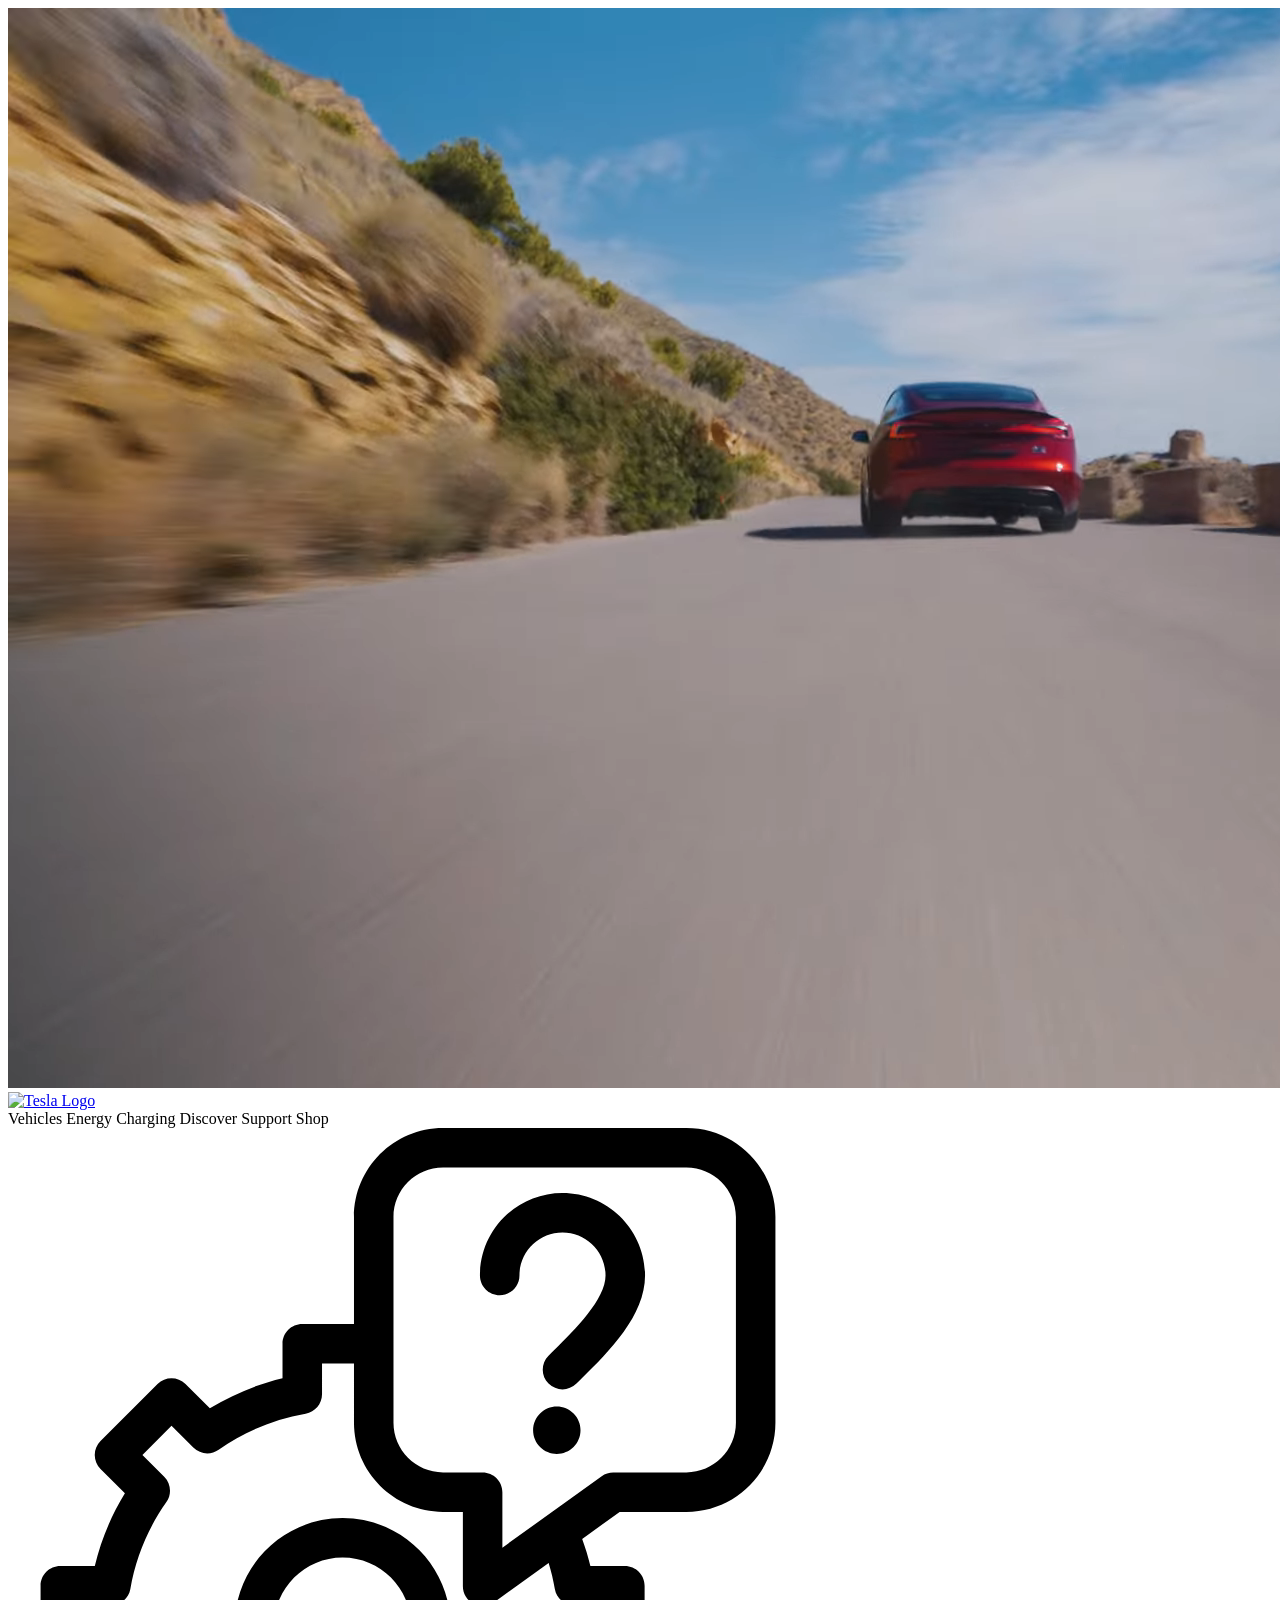
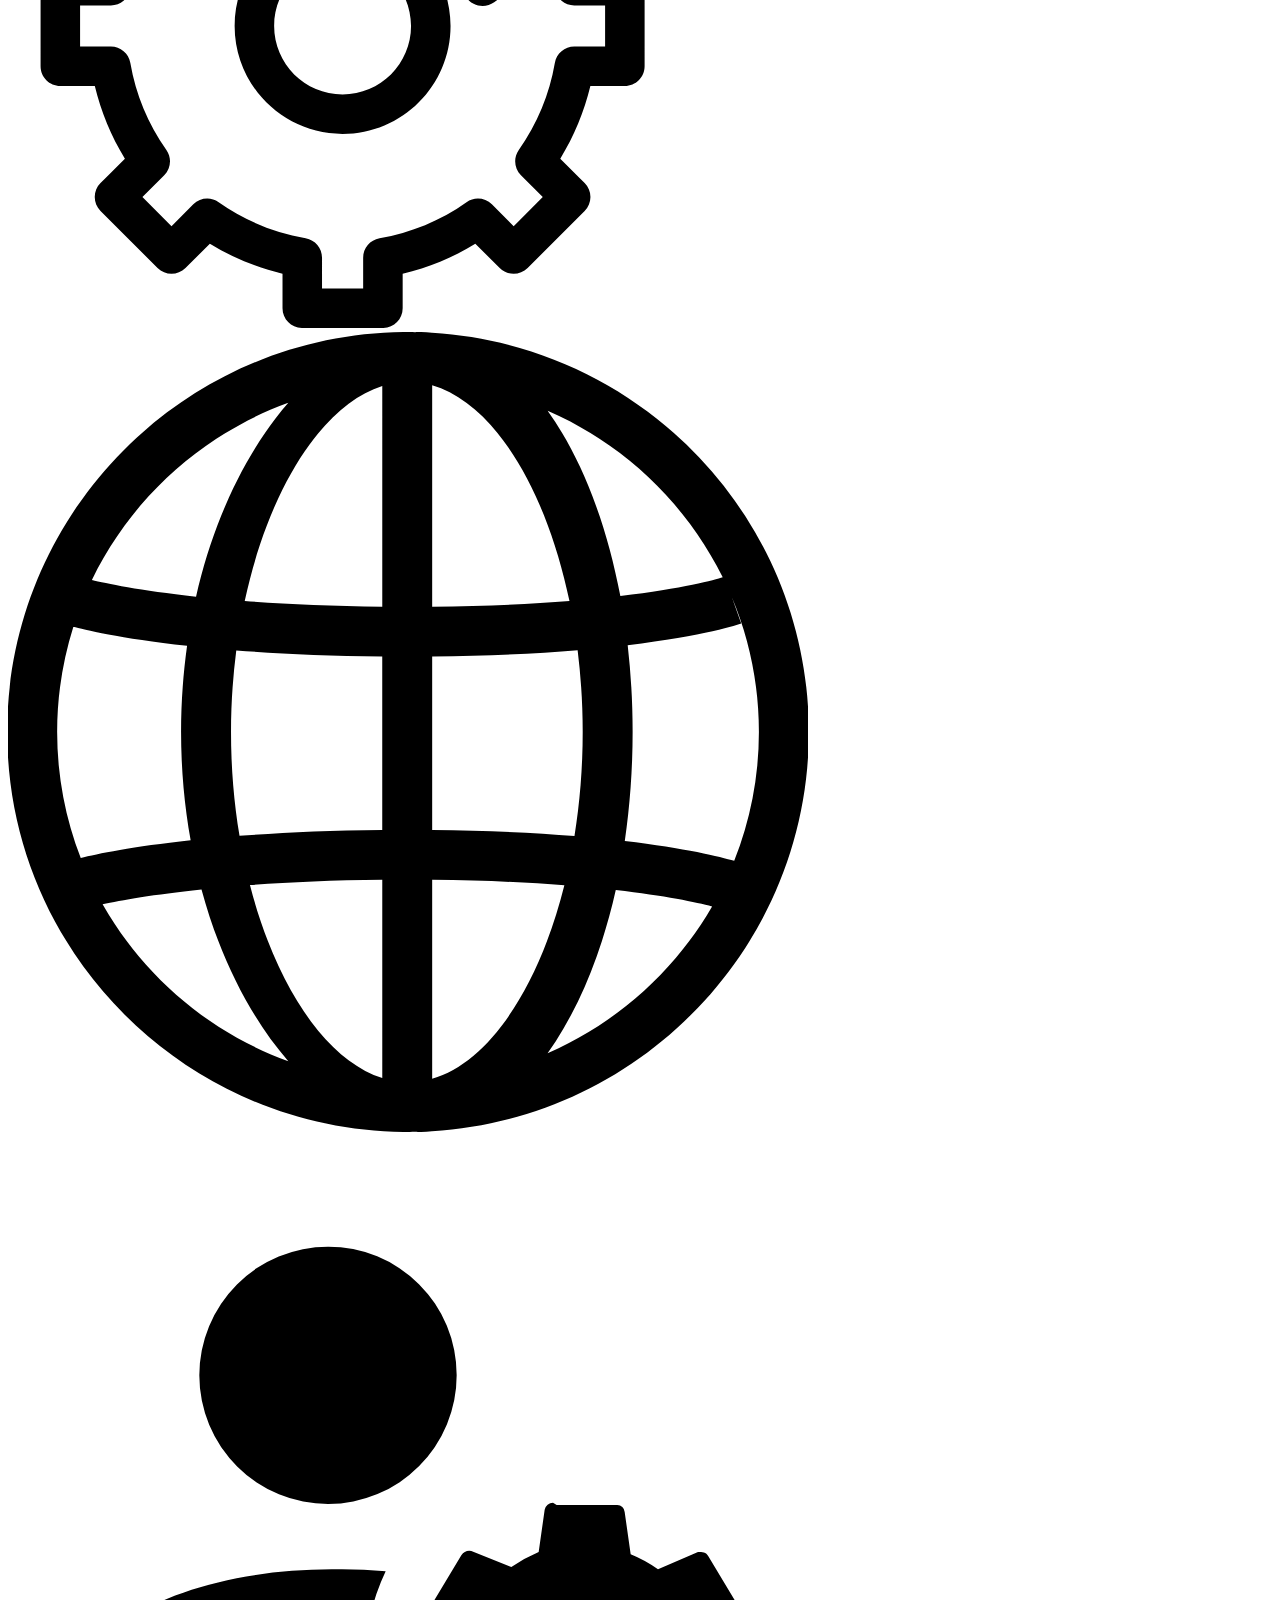
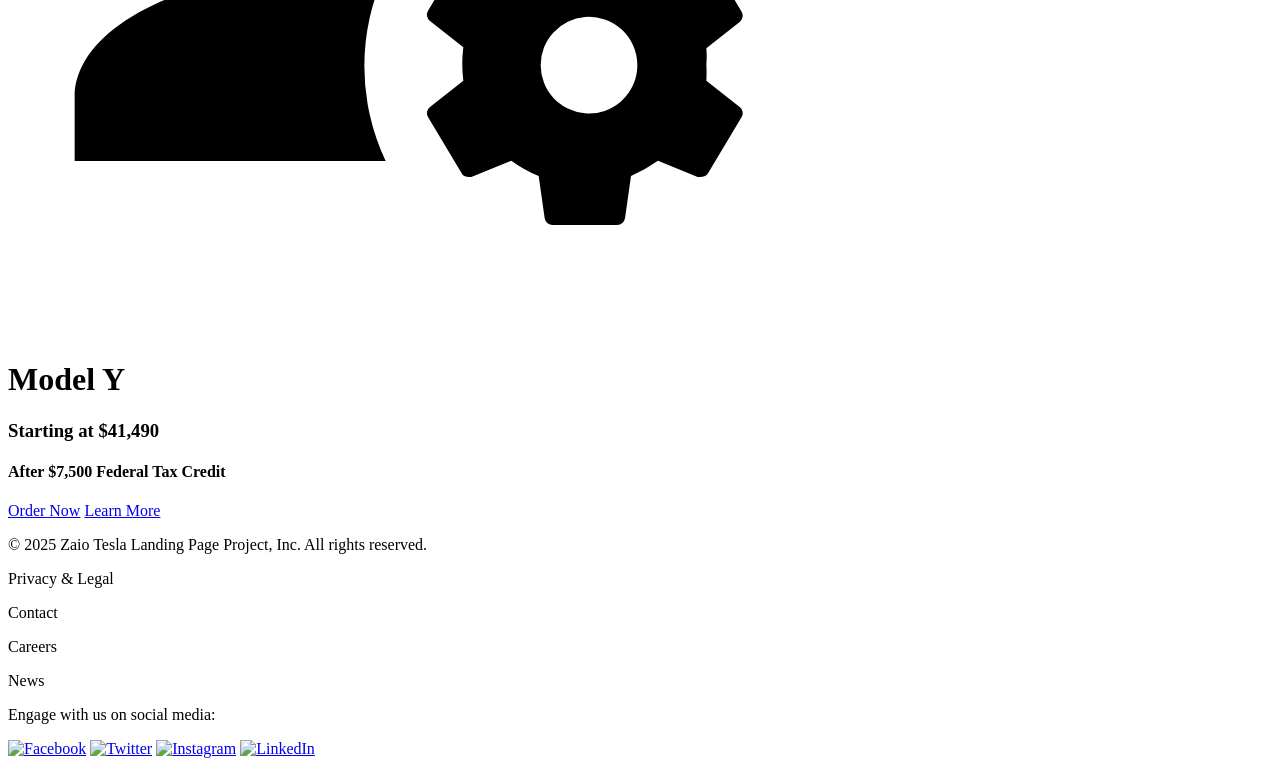
==== index.html @ 93b9cb3e "Zaio_Tesla_LandingPage" ====
<!DOCTYPE html>
<html lang="en">
<head>
  <meta charset="UTF-8" />
  <meta name="viewport" content="width=device-width, initial-scale=1.0"/>
  <link rel="stylesheet" href="style.css" />
  <title>Tesla</title>
  <link rel="icon" type="image/x-icon" href="./Assets/icons8-tesla-color-144.png" />
  <link href="https://fonts.googleapis.com/css2?family=Inter:wght@400;500;700&display=swap" rel="stylesheet">
</head>
<body>
  <!-- Background Video -->
  <video autoplay muted loop id="background-video">
    <source src="./Assets/Model-3-Performance-End-of-Page-Desktop-LHD.webm" type="video/mp4" />
    Your browser does not support the video tag.
  </video>

  <!-- Navigation -->
  <div class="navbar-wrapper">
    <nav class="navbar">
      <!-- Left: Tesla Logo -->
      <a href="https://www.tesla.com" target="_blank">
        <img src="https://upload.wikimedia.org/wikipedia/commons/thumb/b/b8/Tesla%2C_Inc._-_Logo_%28black_script_version%29.svg/960px-Tesla%2C_Inc._-_Logo_%28black_script_version%29.svg.png?20230226234005"
          class="top-left-image" alt="Tesla Logo" />
      </a>

      <!--Nav Links -->
      <div class="nav-links">
        <span>Vehicles</span>
        <span>Energy</span>
        <span>Charging</span>
        <span>Discover</span>
        <span>Support</span>
        <span>Shop</span>
      </div>

      <!--Icons -->
      <div class="icon-container">
        <a href="https://www.tesla.com/support"><img src="./Assets/support-svgrepo-com.svg" alt="Support" /></a>
        <a href="https://github.com/cyprian2214"><img src="./Assets/globe-svgrepo-com.svg" alt="Global" /></a>
        <a href="https://www.tesla.com/teslaaccount"><img src="./Assets/account-settings-svgrepo-com.svg" alt="Account" /></a>
      </div>
    </nav>
  </div>

  <!-- Center Content -->
  <div class="center-content">
    <h1 class="model">Model Y</h1>
    <h3 class="price">Starting at $41,490</h3>
    <h4 class="price2">After $7,500 Federal Tax Credit</h4>
    <div class="button-row">
      <a href="https://www.tesla.com/modely/design" class="order-button">Order Now</a>
      <a href="https://www.tesla.com/modely" class="learn-button">Learn More</a>
    </div>
  </div>

  <!-- Footer -->
  <div class="footer">
    <p>© 2025 Zaio Tesla Landing Page Project, Inc. All rights reserved.</p>
    <p>Privacy & Legal</p>
    <p>Contact</p>
    <p>Careers</p>
    <p>News</p>
    <p>Engage with us on social media:</p>
    <div class="social-media-icons">
      <a href="https://www.facebook.com/cyprian.ndivhuwo" target="_blank"><img src="./Assets/facebook-svgrepo-com.svg" alt="Facebook"></a>
      <a href="https://x.com/Nc_Mash" target="_blank"><img src="./Assets/twitter-svgrepo-com.svg" alt="Twitter"></a>
      <a href="https://www.instagram.com/nc_mash/" target="_blank"><img src="./Assets/instagram-svgrepo-com.svg" alt="Instagram"></a>
      <a href="https://www.linkedin.com/in/ndivhuwo-mashau/" target="_blank"><img src="./Assets/linkedin-svgrepo-com.svg" alt="LinkedIn"></a>
    </div>
  </div>
</body>
</html>
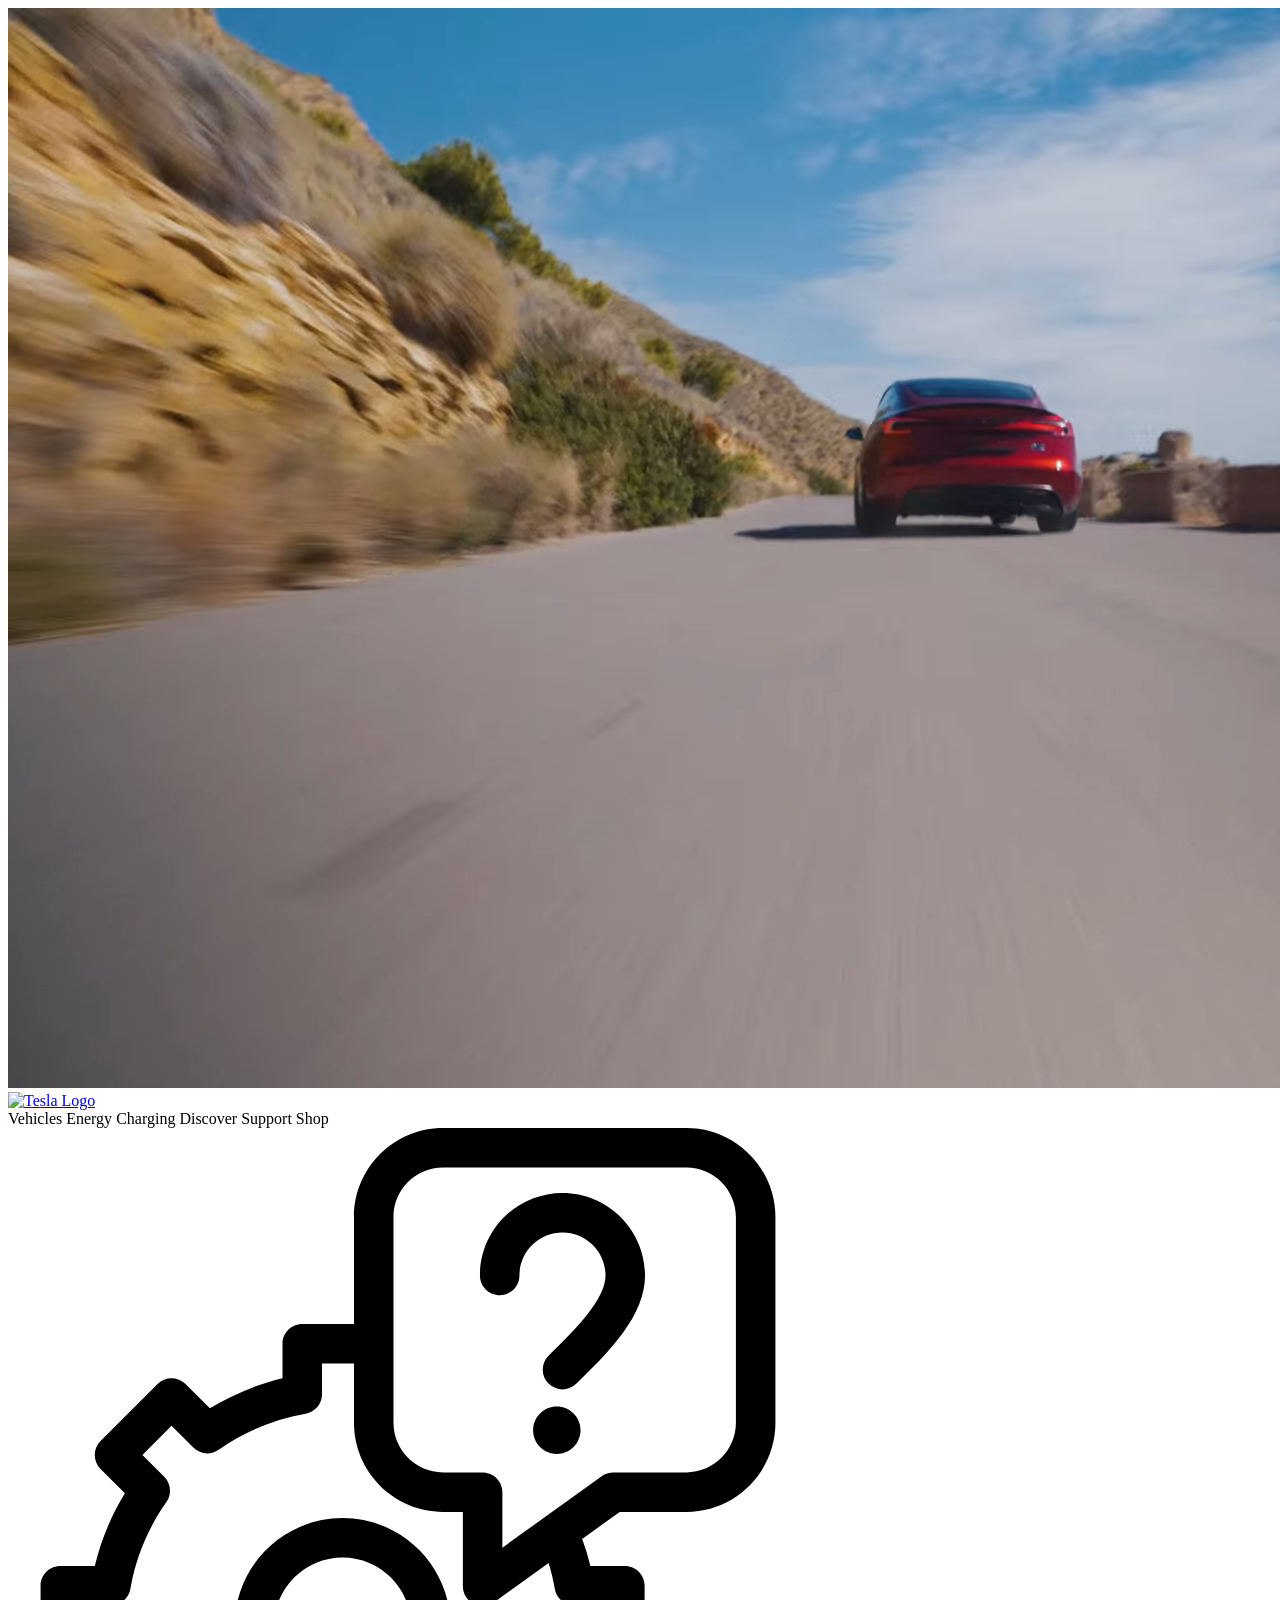
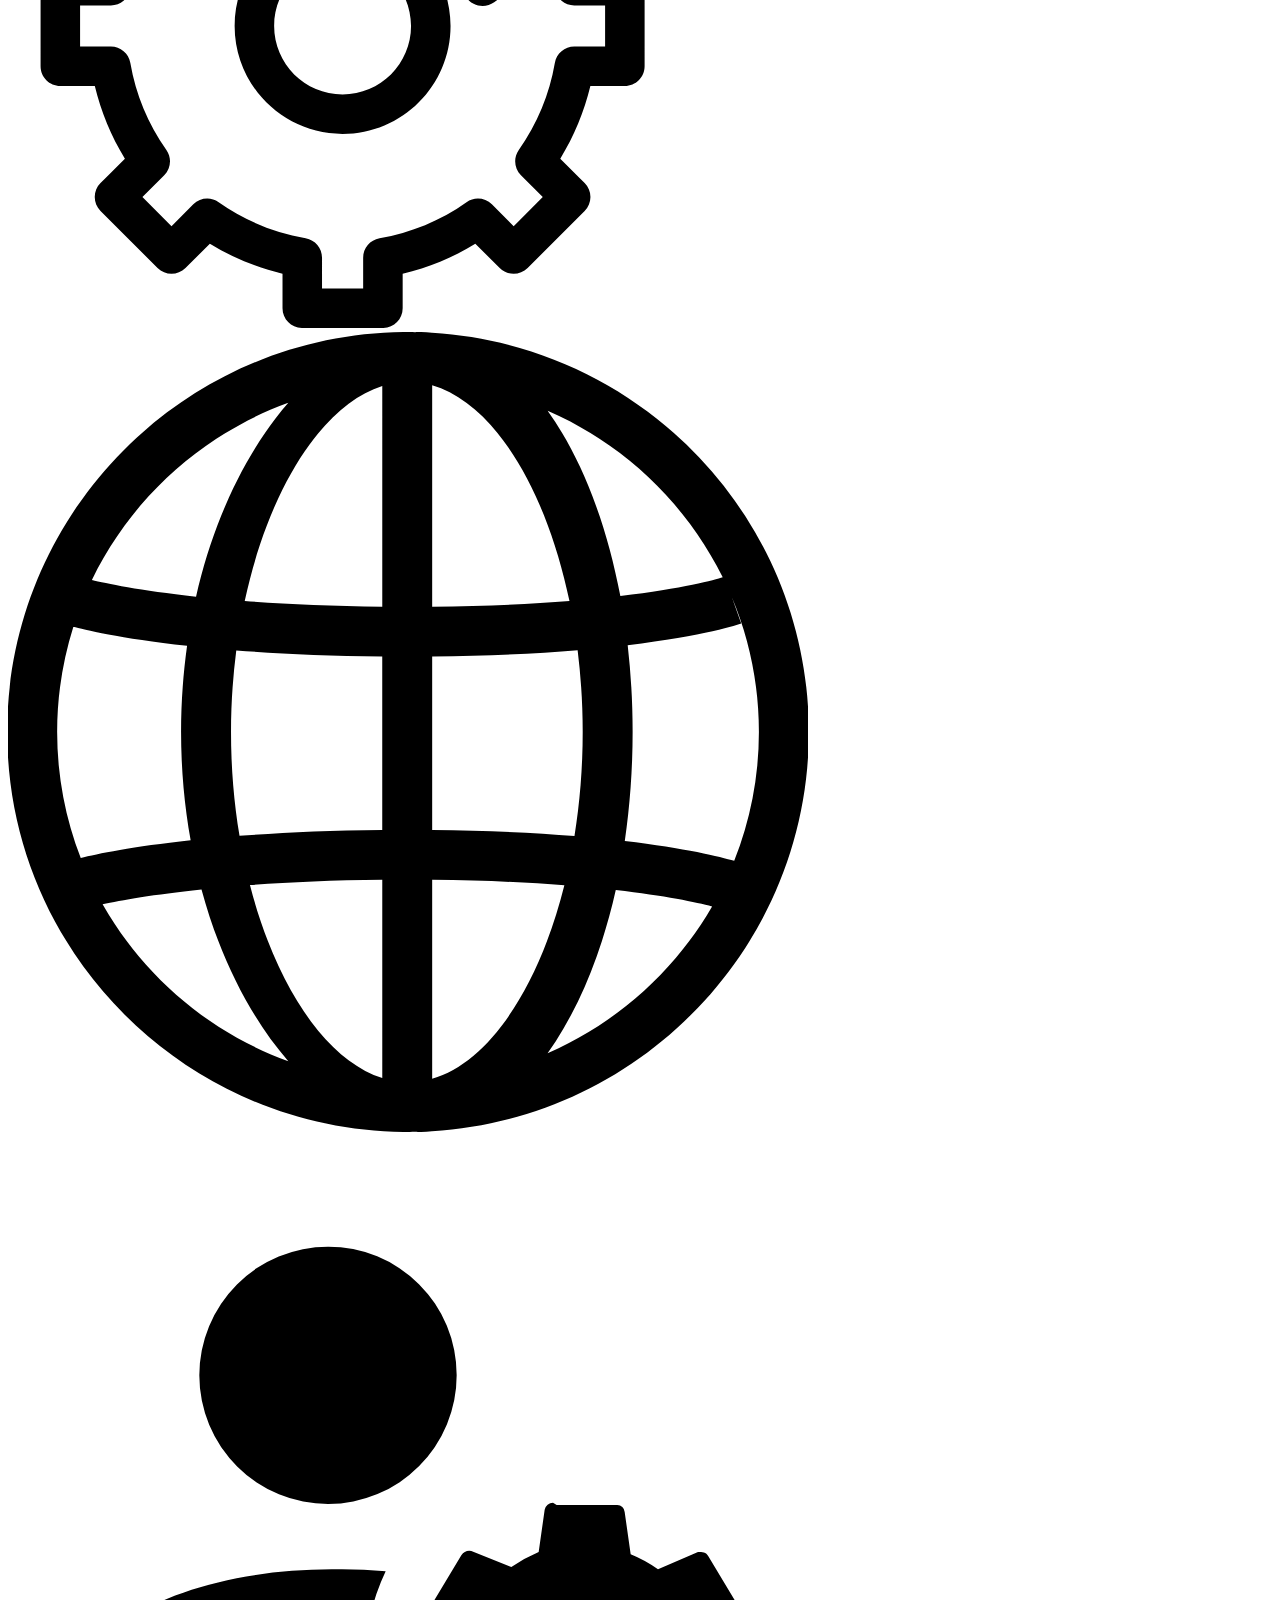
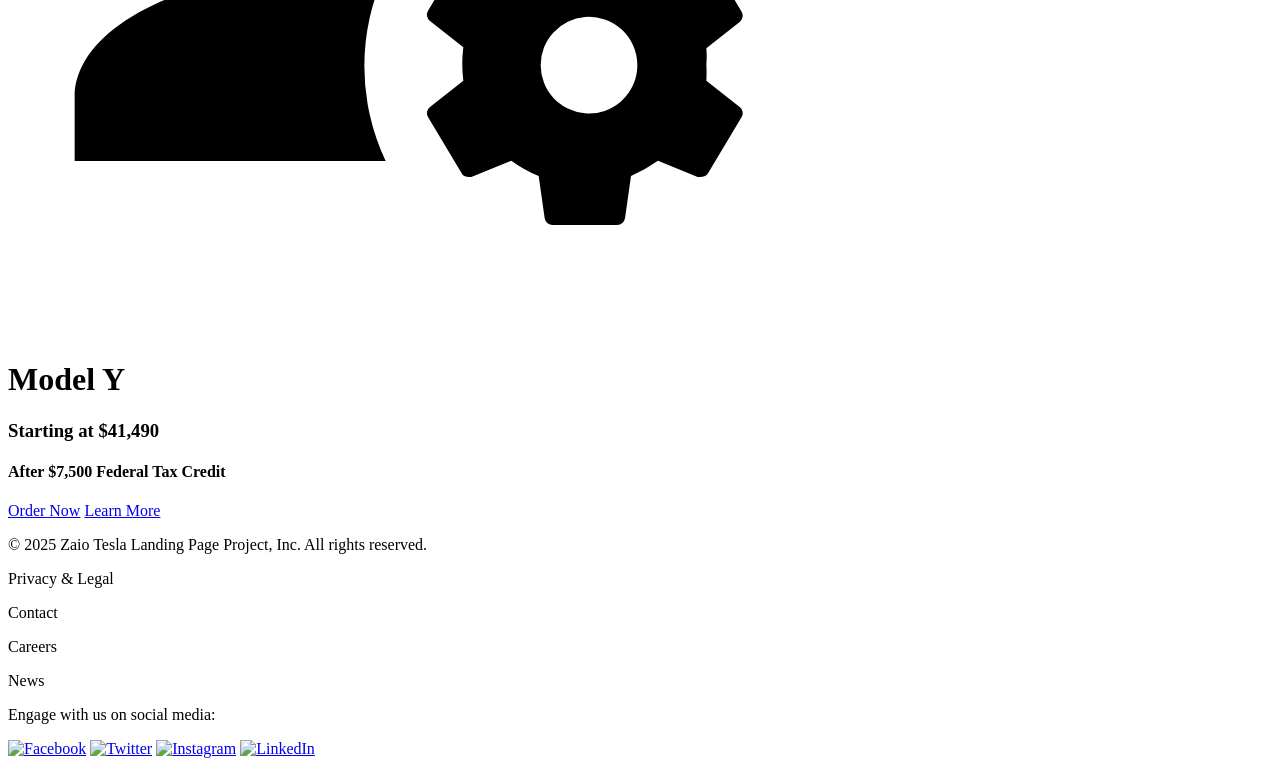
==== commit a0e27a8f: "TeslaLandingPage" ====
--- a/index.html
+++ b/index.html
@@ -32,7 +32,7 @@
         <span>Discover</span>
         <span>Support</span>
         <span>Shop</span>
-      </div>
+      </div> 
 
       <!--Icons -->
       <div class="icon-container">
